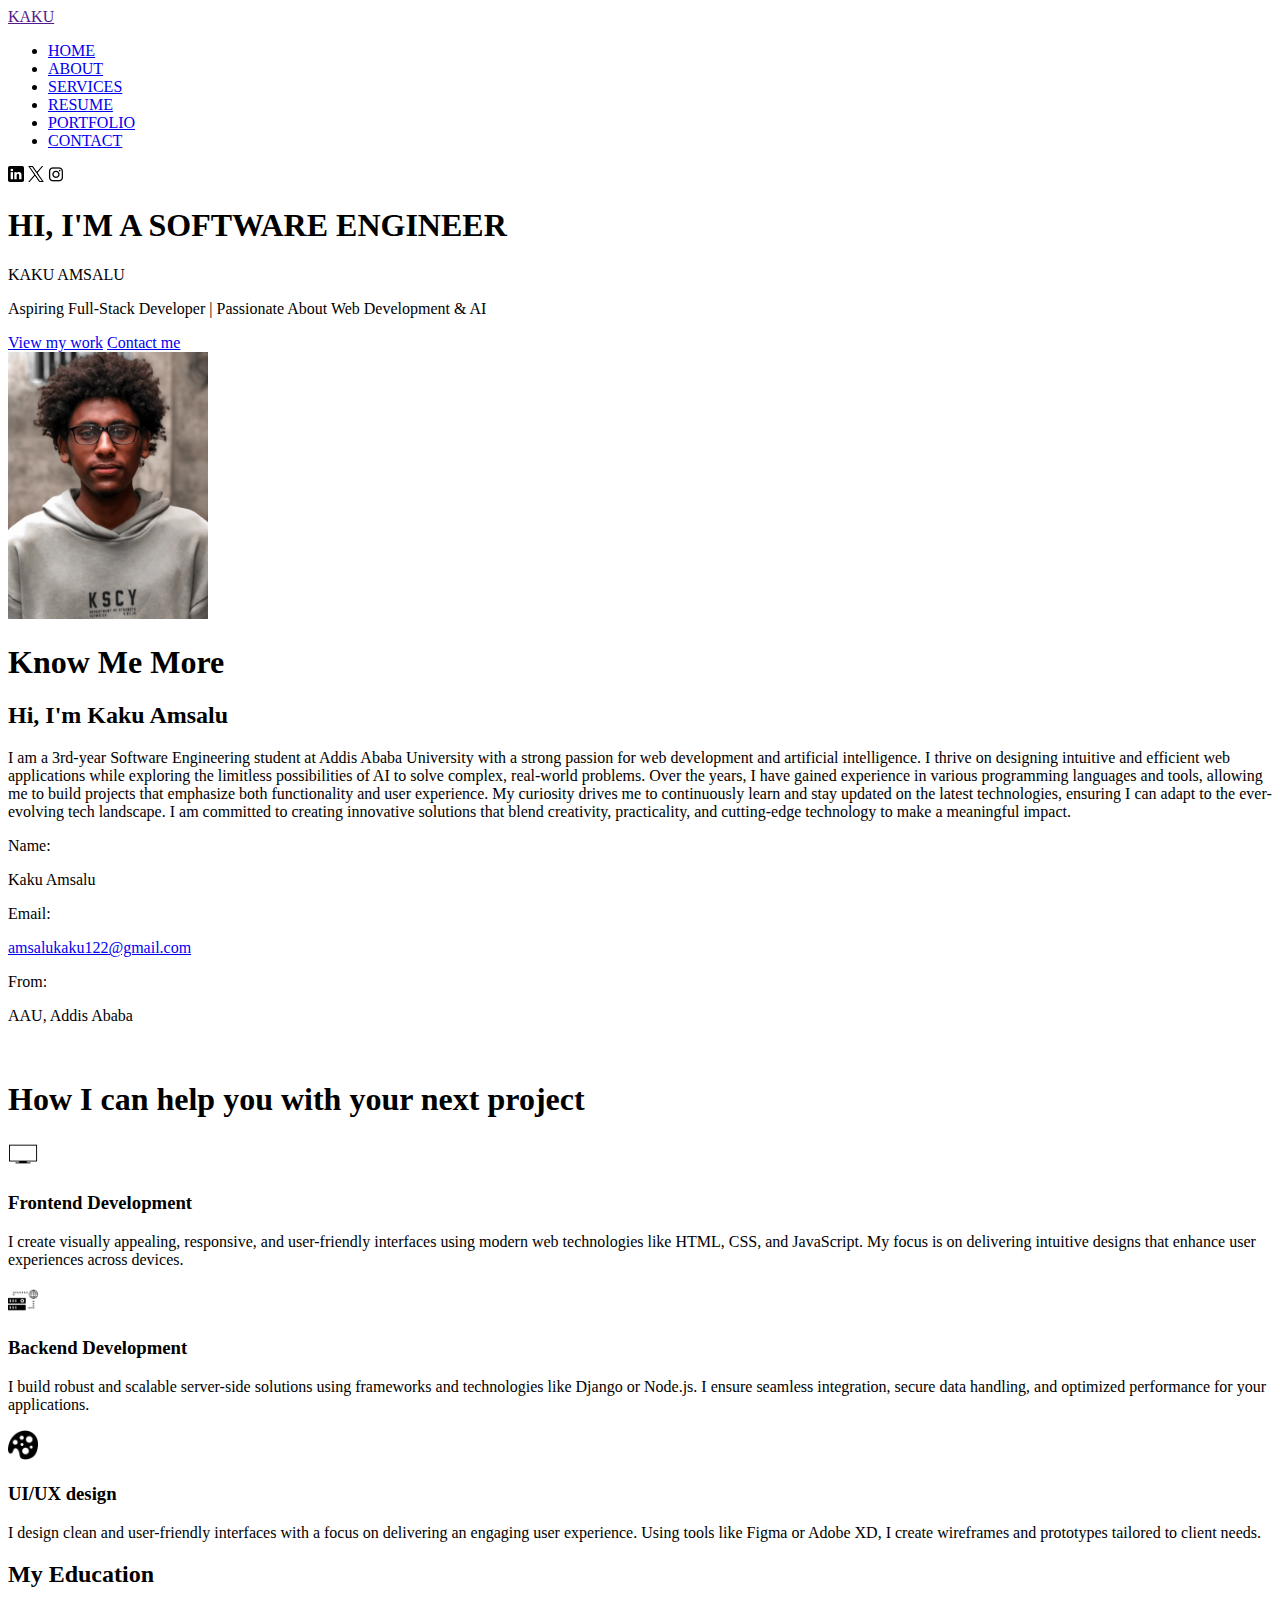
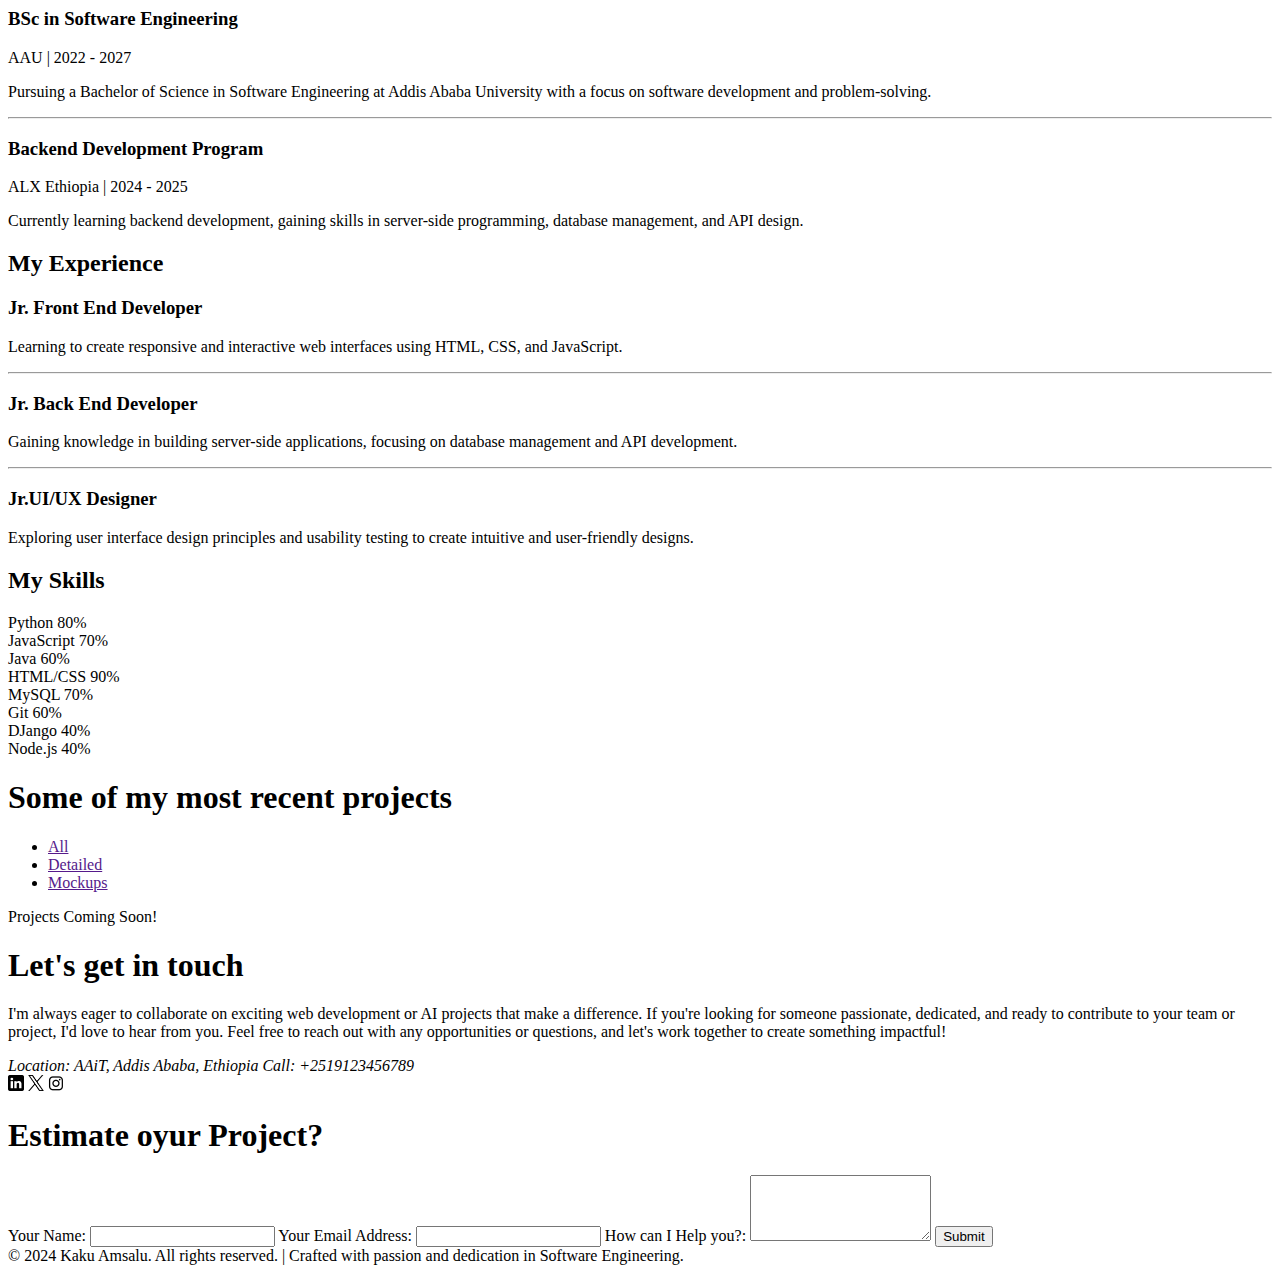
==== index.html @ e04308b4 "Initial commit" ====
<!DOCTYPE html>
<html lang="en">
    <head>
        <meta charset="UTF-8" />
        <meta name="viewport" content="width=device-width, initial-scale=1.0" />
        <title>Document</title>
    </head>
    <body>
        <header>
        <nav>
            <div><a href="">KAKU</a></div>
            <div>
            <ul>
                <li><a href="#home">HOME</a></li>
                <li><a href="#about">ABOUT</a></li>
                <li><a href="#services">SERVICES</a></li>
                <li><a href="#resume">RESUME</a></li>
                <li><a href="#portfolio">PORTFOLIO</a></li>
                <li><a href="#contact">CONTACT</a></li>
            </ul>
            </div>
            <div>
                <a href="https://www.linkedin.com/kaku-amsalu"><img src="images/icons/linkedin-icon.png" width="16px" height="16px" alt=""/></a>
                <a href="https://www.twitter.com/in/k4_kuu"><img src="images/icons/x-icon.png" width="16px" height="16px" alt=""/></a>
                <a href="https://www.instagram.com/kakuu.a"><img src="images/icons/instagram-icon.png" width="16px" height="16px" alt="" /></a>
            </div>
        </nav>
        </header>

        <main>
            <section id="home">
                <div>
                <h1>HI, I'M A SOFTWARE ENGINEER</h1>
                <div>KAKU AMSALU</div>
                <p>Aspiring Full-Stack Developer | Passionate About Web Development & AI</p>
                <a href="#portfolio">View my work</a>
                <!-- Add icon using CSS ::after -->
                <a href="#contacts">Contact me</a>
                </div>
                
                <div>
                <img src="images/profile.jpg" width="200px" />
                </div>
            </section>

            <section id="about">
                <h1>Know Me More</h1>
                <h2>Hi, I'm Kaku Amsalu</h2>
                <p>
                I am a 3rd-year Software Engineering student at Addis Ababa University
                with a strong passion for web development and artificial intelligence.
                I thrive on designing intuitive and efficient web applications while
                exploring the limitless possibilities of AI to solve complex,
                real-world problems. Over the years, I have gained experience in
                various programming languages and tools, allowing me to build projects
                that emphasize both functionality and user experience. My curiosity
                drives me to continuously learn and stay updated on the latest
                technologies, ensuring I can adapt to the ever-evolving tech
                landscape. I am committed to creating innovative solutions that blend
                creativity, practicality, and cutting-edge technology to make a
                meaningful impact.
                </p>
                <div>
                    <p>Name:</p>
                    <p class="bold">Kaku Amsalu</p>
                </div>
                <div>
                    <p>Email:</p>
                    <a href="mailto:amsalukaku122@gmail.com">amsalukaku122@gmail.com</a>
                </div>
                <div>
                    <p>From:</p>
                    <p>
                        AAU, Addis Ababa
                    </p>
                </div>
                <img src="" alt="" />
            </section>

            <section id="services">
                <h1>How I can help you with your next project</h1>
                <div class="service-container">
                    <div class="services">
                        <img src="images/icons/front-end.png" width="30px" alt="" />
                        <h3>Frontend Development</h3>
                        <p>
                            I create visually appealing, responsive, and user-friendly interfaces using modern web technologies like HTML, CSS, and JavaScript. 
                            My focus is on delivering intuitive designs that enhance user experiences across devices.
                        </p>
                    </div>
                    <div class="services">
                        <img src="images/icons/back-end.png" width="30px" />
                        <h3>Backend Development</h3>
                        <p>
                            I build robust and scalable server-side solutions using frameworks and technologies like Django or Node.js. 
                            I ensure seamless integration, secure data handling, and optimized performance for your applications.
                        </p>
                    </div>
                    <div class="services">
                        <img src="images/icons/paint-palette.png" width="30px" alt="" />
                        <h3>UI/UX design</h3>
                        <p>
                            I design clean and user-friendly interfaces with a focus on delivering an engaging user experience. Using tools like Figma or Adobe XD, I create wireframes and prototypes tailored to client needs.
                        </p>
                    </div>
                </div>
            </section>

            <section id="resume">
                <div id="education">
                    <h2>My Education</h2>
                    <div>
                        <h3>BSc in Software Engineering</h3>
                        <p>AAU | 2022 - 2027</p>
                        <p>Pursuing a Bachelor of Science in Software Engineering at Addis Ababa University with a focus on software development and problem-solving.</p>
                        <hr />
                    </div>
                    <div>
                        <h3>Backend Development Program</h3>
                        <p>ALX Ethiopia | 2024 - 2025</p>
                        <p>Currently learning backend development, gaining skills in server-side programming, database management, and API design.</p>
                    </div>
                </div>
                <div id="experience">
                    <h2>My Experience</h2>
                    <div>
                        <h3>Jr. Front End Developer</h3>
                        <p>Learning to create responsive and interactive web interfaces using HTML, CSS, and JavaScript.</p>
                        <hr />
                    </div>
                    <div>
                        <h3>Jr. Back End Developer</h3>
                        <p>Gaining knowledge in building server-side applications, focusing on database management and API development.</p>
                        <hr />
                    </div>
                    <div>
                        <h3>Jr.UI/UX Designer</h3>
                        <p>Exploring user interface design principles and usability testing to create intuitive and user-friendly designs.</p>
                    </div>
                </div>
                <div class="">
                <h2>My Skills</h2>
                <div class="progress-container">
                    <div class="progress-label">
                    <span>Python</span>
                    <span>80%</span>
                    </div>
                    <div class="progress-bar">
                    <div class="progress-fill"></div>
                    </div>
                </div>
                <div class="progress-container">
                    <div class="progress-label">
                    <span>JavaScript</span>
                    <span>70%</span>
                    </div>
                    <div class="progress-bar">
                    <div class="progress-fill"></div>
                    </div>
                </div>
                <div class="progress-container">
                    <div class="progress-label">
                    <span>Java</span>
                    <span>60%</span>
                    </div>
                    <div class="progress-bar">
                    <div class="progress-fill"></div>
                    </div>
                </div>
                <div class="progress-container">
                    <div class="progress-label">
                    <span>HTML/CSS</span>
                    <span>90%</span>
                    </div>
                    <div class="progress-bar">
                    <div class="progress-fill"></div>
                    </div>
                </div>
                <div class="progress-container">
                    <div class="progress-label">
                    <span>MySQL</span>
                    <span>70%</span>
                    </div>
                    <div class="progress-bar">
                    <div class="progress-fill"></div>
                    </div>
                </div>
                <div class="progress-container">
                    <div class="progress-label">
                    <span>Git</span>
                    <span>60%</span>
                    </div>
                    <div class="progress-bar">
                    <div class="progress-fill"></div>
                    </div>
                </div>
                <div class="progress-container">
                    <div class="progress-label">
                    <span>DJango</span>
                    <span>40%</span>
                    </div>
                    <div class="progress-bar">
                    <div class="progress-fill"></div>
                    </div>
                </div>
                <div class="progress-container">
                    <div class="progress-label">
                    <span>Node.js</span>
                    <span>40%</span>
                    </div>
                    <div class="progress-bar">
                    <div class="progress-fill"></div>
                    </div>
                </div>
                </div>
            </section>

            <section id="portfolio">
                <h1>Some of my most recent projects</h1>
                <nav>
                    <ul>
                        <li><a href="">All</a></li>
                        <li><a href="">Detailed</a></li>
                        <li><a href="">Mockups</a></li>
                    </ul>
                </nav>
                <div class="project-placeholder">
                    <p>Projects Coming Soon!</p>
                </div>
            </section>

            <section id="contact">
                <div>
                <h1>Let's get in touch</h1>
                <p>I'm always eager to collaborate on exciting web development or AI projects that make a difference. If you're looking for someone passionate, dedicated, and ready to contribute to your team or project, I'd love to hear from you. Feel free to reach out with any opportunities or questions, and let's work together to create something impactful!</p>
                <address>
                    Location: AAiT, Addis Ababa, Ethiopia Call: +2519123456789
                    <div class="icons">
                        <a href="https://www.linkedin.com/kaku-amsalu"><img src="images/icons/linkedin-icon.png" width="16px" height="16px" alt=""/></a>
                        <a href="https://www.twitter.com/in/k4_kuu"><img src="images/icons/x-icon.png" width="16px" height="16px" alt=""/></a>
                        <a href="https://www.instagram.com/kakuu.a"><img src="images/icons/instagram-icon.png" width="16px" height="16px" alt="" /></a>
                    </div>
                </address>
                </div>
                <div>
                <h1>Estimate oyur Project?</h1>
                <form action="">
                    <label for="fname">Your Name:</label>
                    <input type="text" name="fname" id="fname" />

                    <label for="email-address">Your Email Address:</label>
                    <input type="text" name="email-address" id="email-address" />

                    <label for="client-work">How can I Help you?:</label>
                    <textarea name="client-work" id="client-work" rows="4"></textarea>

                    <button type="submit">Submit</button>
                </form>
                </div>
            </section>
        </main>

        <footer>
            <div>© 2024 Kaku Amsalu. All rights reserved. | Crafted with passion and dedication in Software Engineering.</div>
        </footer>
    </body>
</html>
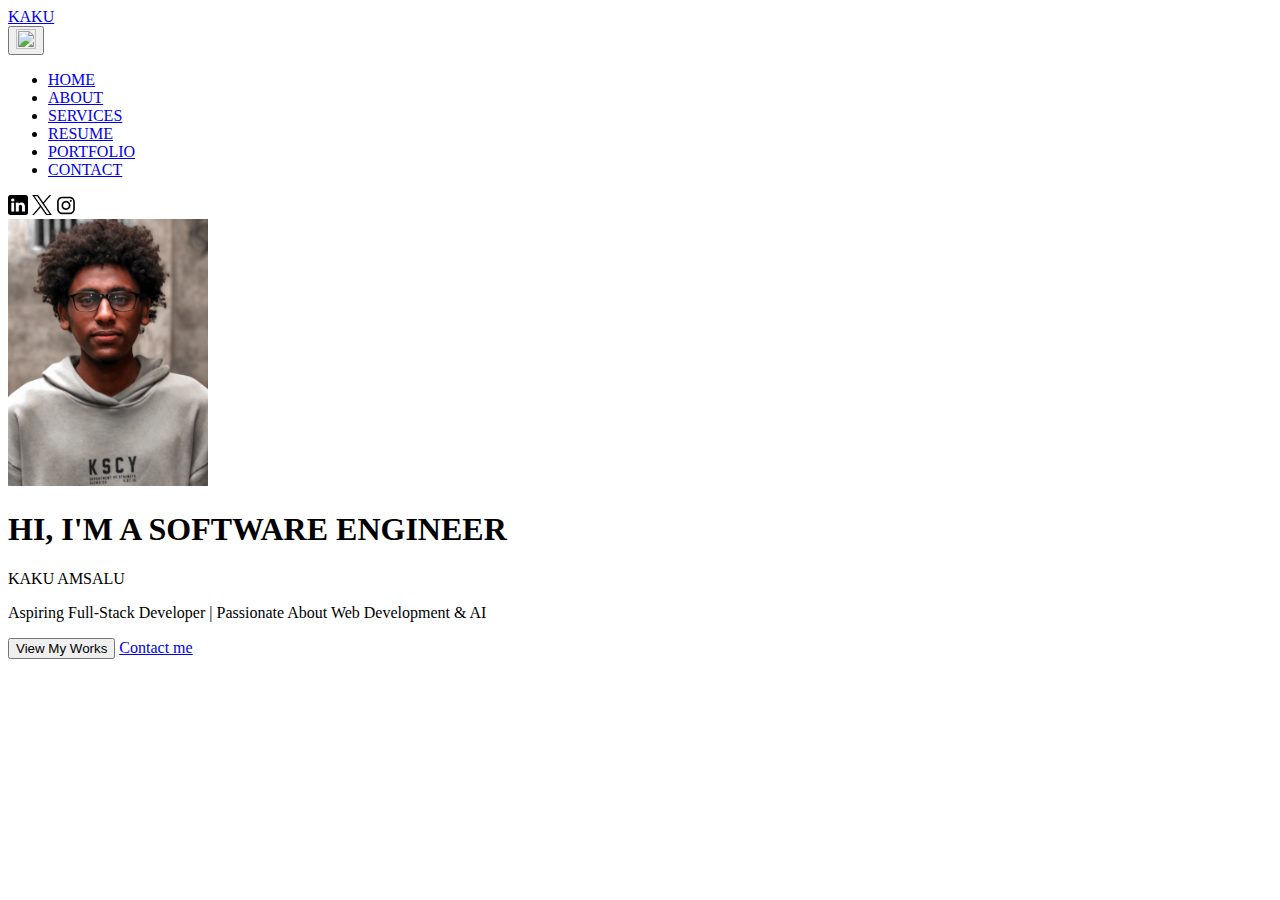
==== commit 62727a9c: "updated links" ====
--- a/index.html
+++ b/index.html
@@ -3,265 +3,57 @@
     <head>
         <meta charset="UTF-8" />
         <meta name="viewport" content="width=device-width, initial-scale=1.0" />
-        <title>Document</title>
+        <link rel="stylesheet" href="css/style.css">
+        <title>Home</title>
     </head>
     <body>
-        <header>
         <nav>
-            <div><a href="">KAKU</a></div>
-            <div>
-            <ul>
-                <li><a href="#home">HOME</a></li>
-                <li><a href="#about">ABOUT</a></li>
-                <li><a href="#services">SERVICES</a></li>
-                <li><a href="#resume">RESUME</a></li>
-                <li><a href="#portfolio">PORTFOLIO</a></li>
-                <li><a href="#contact">CONTACT</a></li>
-            </ul>
-            </div>
-            <div>
-                <a href="https://www.linkedin.com/kaku-amsalu"><img src="images/icons/linkedin-icon.png" width="16px" height="16px" alt=""/></a>
-                <a href="https://www.twitter.com/in/k4_kuu"><img src="images/icons/x-icon.png" width="16px" height="16px" alt=""/></a>
-                <a href="https://www.instagram.com/kakuu.a"><img src="images/icons/instagram-icon.png" width="16px" height="16px" alt="" /></a>
+            <div id="nav-container">
+                <div id="m-name" class="item"><a href="#">KAKU</a></div>
+                <div id="button-container" class="item">
+                    <button id="more-button" class="more-icon">
+                        <img  id="button-icon" src="images/icons/more.png" alt="" width="20px" height="20px">
+                    </button>
+                </div>
+                <div class="item" id="menu-container">
+                    <div >
+                        <ul id="menu">
+                            <li><a href="#">HOME</a></li>
+                            <li><a href="about.html">ABOUT</a></li>
+                            <li><a href="services.html">SERVICES</a></li>
+                            <li><a href="resume.html">RESUME</a></li>
+                            <li><a href="portfolio.html">PORTFOLIO</a></li>
+                            <li><a href="contact.html">CONTACT</a></li>
+                        </ul>
+                    </div>
+                    <div id="social-links">
+                            <a href="https://www.linkedin.com/kaku-amsalu"><img src="images/icons/linkedin-icon.png" width="20px" height="20px" alt=""/></a>
+                            <a href="https://www.twitter.com/in/k4_kuu"><img src="images/icons/x-icon.png" width="20px" height="20px" alt=""/></a>
+                            <a href="https://www.instagram.com/kakuu.a"><img src="images/icons/instagram-icon.png" width="20px" height="20px" alt="" /></a>
+                    </div>
+                </div>
             </div>
         </nav>
-        </header>
 
         <main>
             <section id="home">
-                <div>
-                <h1>HI, I'M A SOFTWARE ENGINEER</h1>
-                <div>KAKU AMSALU</div>
-                <p>Aspiring Full-Stack Developer | Passionate About Web Development & AI</p>
-                <a href="#portfolio">View my work</a>
-                <!-- Add icon using CSS ::after -->
-                <a href="#contacts">Contact me</a>
-                </div>
-                
-                <div>
-                <img src="images/profile.jpg" width="200px" />
-                </div>
-            </section>
-
-            <section id="about">
-                <h1>Know Me More</h1>
-                <h2>Hi, I'm Kaku Amsalu</h2>
-                <p>
-                I am a 3rd-year Software Engineering student at Addis Ababa University
-                with a strong passion for web development and artificial intelligence.
-                I thrive on designing intuitive and efficient web applications while
-                exploring the limitless possibilities of AI to solve complex,
-                real-world problems. Over the years, I have gained experience in
-                various programming languages and tools, allowing me to build projects
-                that emphasize both functionality and user experience. My curiosity
-                drives me to continuously learn and stay updated on the latest
-                technologies, ensuring I can adapt to the ever-evolving tech
-                landscape. I am committed to creating innovative solutions that blend
-                creativity, practicality, and cutting-edge technology to make a
-                meaningful impact.
-                </p>
-                <div>
-                    <p>Name:</p>
-                    <p class="bold">Kaku Amsalu</p>
-                </div>
-                <div>
-                    <p>Email:</p>
-                    <a href="mailto:amsalukaku122@gmail.com">amsalukaku122@gmail.com</a>
-                </div>
-                <div>
-                    <p>From:</p>
-                    <p>
-                        AAU, Addis Ababa
-                    </p>
-                </div>
-                <img src="" alt="" />
-            </section>
-
-            <section id="services">
-                <h1>How I can help you with your next project</h1>
-                <div class="service-container">
-                    <div class="services">
-                        <img src="images/icons/front-end.png" width="30px" alt="" />
-                        <h3>Frontend Development</h3>
-                        <p>
-                            I create visually appealing, responsive, and user-friendly interfaces using modern web technologies like HTML, CSS, and JavaScript. 
-                            My focus is on delivering intuitive designs that enhance user experiences across devices.
-                        </p>
+                <div id="home-content">
+                    <div id="profile-img">
+                        <img src="images/profile.jpg" width="200px" />
                     </div>
-                    <div class="services">
-                        <img src="images/icons/back-end.png" width="30px" />
-                        <h3>Backend Development</h3>
-                        <p>
-                            I build robust and scalable server-side solutions using frameworks and technologies like Django or Node.js. 
-                            I ensure seamless integration, secure data handling, and optimized performance for your applications.
-                        </p>
+                    <div id="intro">
+                        <h1>HI, I'M A SOFTWARE ENGINEER</h1>
+                        <div class="my-name">KAKU AMSALU</div>
+                        <p>Aspiring Full-Stack Developer | Passionate About Web Development & AI</p>
+                        <div id="work-contact">
+                            <button>View My Works</button>
+                            <a href="contact.html" class="contact-me">Contact me</a>
+                        </div>
                     </div>
-                    <div class="services">
-                        <img src="images/icons/paint-palette.png" width="30px" alt="" />
-                        <h3>UI/UX design</h3>
-                        <p>
-                            I design clean and user-friendly interfaces with a focus on delivering an engaging user experience. Using tools like Figma or Adobe XD, I create wireframes and prototypes tailored to client needs.
-                        </p>
-                    </div>
-                </div>
-            </section>
-
-            <section id="resume">
-                <div id="education">
-                    <h2>My Education</h2>
-                    <div>
-                        <h3>BSc in Software Engineering</h3>
-                        <p>AAU | 2022 - 2027</p>
-                        <p>Pursuing a Bachelor of Science in Software Engineering at Addis Ababa University with a focus on software development and problem-solving.</p>
-                        <hr />
-                    </div>
-                    <div>
-                        <h3>Backend Development Program</h3>
-                        <p>ALX Ethiopia | 2024 - 2025</p>
-                        <p>Currently learning backend development, gaining skills in server-side programming, database management, and API design.</p>
-                    </div>
-                </div>
-                <div id="experience">
-                    <h2>My Experience</h2>
-                    <div>
-                        <h3>Jr. Front End Developer</h3>
-                        <p>Learning to create responsive and interactive web interfaces using HTML, CSS, and JavaScript.</p>
-                        <hr />
-                    </div>
-                    <div>
-                        <h3>Jr. Back End Developer</h3>
-                        <p>Gaining knowledge in building server-side applications, focusing on database management and API development.</p>
-                        <hr />
-                    </div>
-                    <div>
-                        <h3>Jr.UI/UX Designer</h3>
-                        <p>Exploring user interface design principles and usability testing to create intuitive and user-friendly designs.</p>
-                    </div>
-                </div>
-                <div class="">
-                <h2>My Skills</h2>
-                <div class="progress-container">
-                    <div class="progress-label">
-                    <span>Python</span>
-                    <span>80%</span>
-                    </div>
-                    <div class="progress-bar">
-                    <div class="progress-fill"></div>
-                    </div>
-                </div>
-                <div class="progress-container">
-                    <div class="progress-label">
-                    <span>JavaScript</span>
-                    <span>70%</span>
-                    </div>
-                    <div class="progress-bar">
-                    <div class="progress-fill"></div>
-                    </div>
-                </div>
-                <div class="progress-container">
-                    <div class="progress-label">
-                    <span>Java</span>
-                    <span>60%</span>
-                    </div>
-                    <div class="progress-bar">
-                    <div class="progress-fill"></div>
-                    </div>
-                </div>
-                <div class="progress-container">
-                    <div class="progress-label">
-                    <span>HTML/CSS</span>
-                    <span>90%</span>
-                    </div>
-                    <div class="progress-bar">
-                    <div class="progress-fill"></div>
-                    </div>
-                </div>
-                <div class="progress-container">
-                    <div class="progress-label">
-                    <span>MySQL</span>
-                    <span>70%</span>
-                    </div>
-                    <div class="progress-bar">
-                    <div class="progress-fill"></div>
-                    </div>
-                </div>
-                <div class="progress-container">
-                    <div class="progress-label">
-                    <span>Git</span>
-                    <span>60%</span>
-                    </div>
-                    <div class="progress-bar">
-                    <div class="progress-fill"></div>
-                    </div>
-                </div>
-                <div class="progress-container">
-                    <div class="progress-label">
-                    <span>DJango</span>
-                    <span>40%</span>
-                    </div>
-                    <div class="progress-bar">
-                    <div class="progress-fill"></div>
-                    </div>
-                </div>
-                <div class="progress-container">
-                    <div class="progress-label">
-                    <span>Node.js</span>
-                    <span>40%</span>
-                    </div>
-                    <div class="progress-bar">
-                    <div class="progress-fill"></div>
-                    </div>
-                </div>
-                </div>
-            </section>
-
-            <section id="portfolio">
-                <h1>Some of my most recent projects</h1>
-                <nav>
-                    <ul>
-                        <li><a href="">All</a></li>
-                        <li><a href="">Detailed</a></li>
-                        <li><a href="">Mockups</a></li>
-                    </ul>
-                </nav>
-                <div class="project-placeholder">
-                    <p>Projects Coming Soon!</p>
-                </div>
-            </section>
-
-            <section id="contact">
-                <div>
-                <h1>Let's get in touch</h1>
-                <p>I'm always eager to collaborate on exciting web development or AI projects that make a difference. If you're looking for someone passionate, dedicated, and ready to contribute to your team or project, I'd love to hear from you. Feel free to reach out with any opportunities or questions, and let's work together to create something impactful!</p>
-                <address>
-                    Location: AAiT, Addis Ababa, Ethiopia Call: +2519123456789
-                    <div class="icons">
-                        <a href="https://www.linkedin.com/kaku-amsalu"><img src="images/icons/linkedin-icon.png" width="16px" height="16px" alt=""/></a>
-                        <a href="https://www.twitter.com/in/k4_kuu"><img src="images/icons/x-icon.png" width="16px" height="16px" alt=""/></a>
-                        <a href="https://www.instagram.com/kakuu.a"><img src="images/icons/instagram-icon.png" width="16px" height="16px" alt="" /></a>
-                    </div>
-                </address>
-                </div>
-                <div>
-                <h1>Estimate oyur Project?</h1>
-                <form action="">
-                    <label for="fname">Your Name:</label>
-                    <input type="text" name="fname" id="fname" />
-
-                    <label for="email-address">Your Email Address:</label>
-                    <input type="text" name="email-address" id="email-address" />
-
-                    <label for="client-work">How can I Help you?:</label>
-                    <textarea name="client-work" id="client-work" rows="4"></textarea>
-
-                    <button type="submit">Submit</button>
-                </form>
                 </div>
             </section>
         </main>
 
-        <footer>
-            <div>© 2024 Kaku Amsalu. All rights reserved. | Crafted with passion and dedication in Software Engineering.</div>
-        </footer>
+        <script src="js/main.js"></script>
     </body>
-</html>
+</html>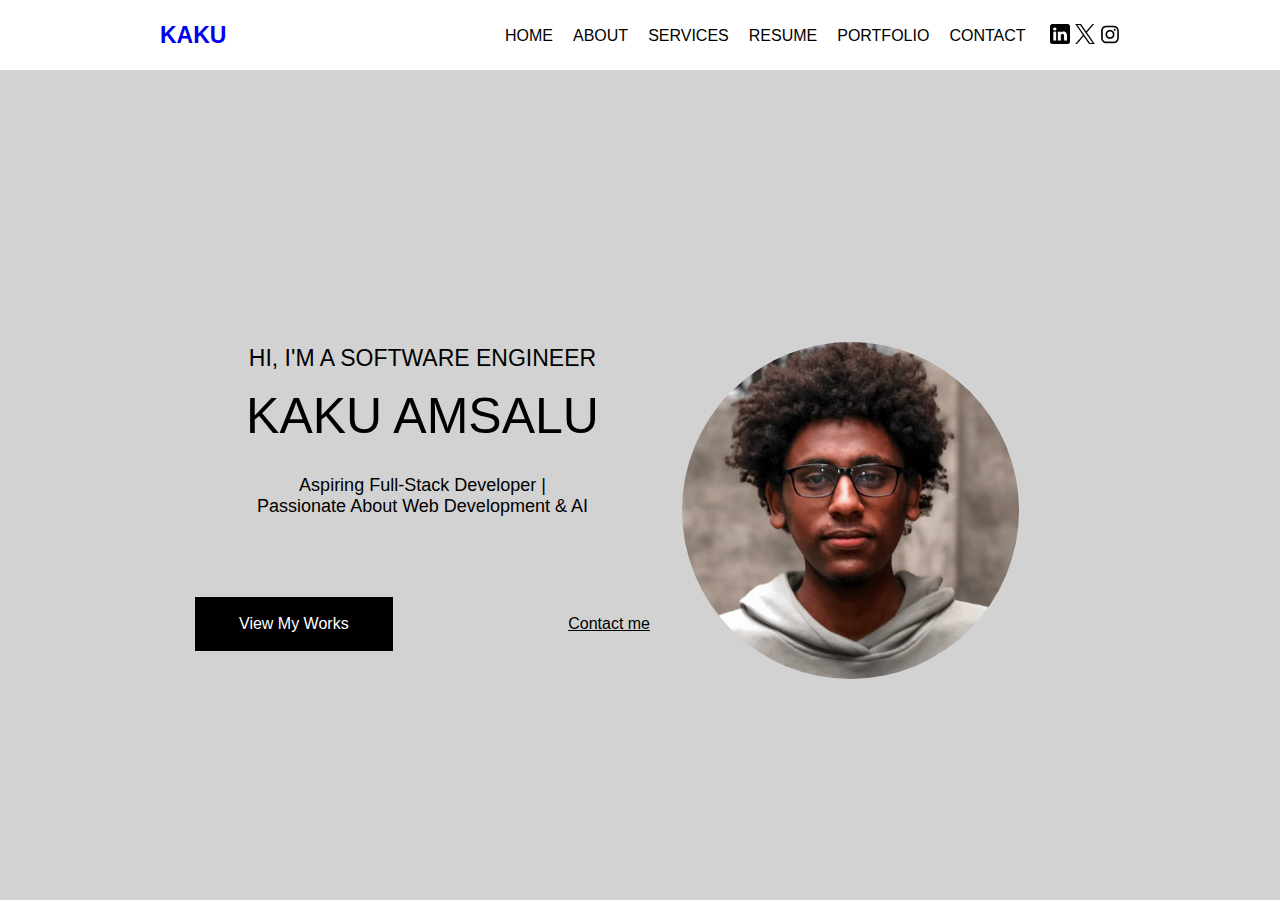
==== commit 832ec665: "edited link" ====
--- a/index.html
+++ b/index.html
@@ -3,7 +3,7 @@
     <head>
         <meta charset="UTF-8" />
         <meta name="viewport" content="width=device-width, initial-scale=1.0" />
-        <link rel="stylesheet" href="css/style.css">
+        <link rel="stylesheet" href="src/css/style.css">
         <title>Home</title>
     </head>
     <body>
--- a/src/css/style.css
+++ b/src/css/style.css
@@ -0,0 +1,589 @@
+��/ *   b r e a k p o i n t s   + 
+         m o b i l e   p o r t r a i t   -   3 4 3 p x + 
+         m o b i l e   l a n d s c a p e   -   8 5 2 p x + 
+         t a b l e t   p o r t r a i t   -   8 3 4   p x + 
+         t a b l e t   l a n d s c a p e   -   1 1 9 4 p x + 
+         d e s k t o p   -   1 4 4 0 p x + 
+ * / + 
+ + 
+ / *   g e n e r a l   s t y l e   * / + 
+ *   { + 
+         b o x - s i z i n g :   b o r d e r - b o x ; + 
+ } + 
+ + 
+ b o d y , h t m l   { + 
+         f o n t - f a m i l y :   ' P o p p i n s ' ,   s a n s - s e r i f ; + 
+         m a r g i n :   0 ; + 
+         p a d d i n g :   0 ; + 
+         b a c k g r o u n d - c o l o r :   # d 2 d 2 d 2 ; + 
+         w i d t h :   1 0 0 % ; + 
+ } + 
+ + 
+ / *   n a v i g a t i o n   * / + 
+ n a v { + 
+         p o s i t i o n :   r e l a t i v e ; + 
+         z - i n d e x :   1 0 0 0 ; + 
+         w i d t h :   1 0 0 % ; + 
+         h e i g h t :   6 6 p x ; + 
+         p a d d i n g : 2 1 . 5 p x   0 ; + 
+         b a c k g r o u n d - c o l o r :   # f f f ; + 
+ } + 
+ + 
+ # n a v - c o n t a i n e r { + 
+         d i s p l a y :   f l e x ; + 
+         w i d t h :   1 0 0 % ; + 
+         p a d d i n g - l e f t :   1 r e m ; + 
+         p a d d i n g - r i g h t :   1 r e m ; + 
+ } + 
+ + 
+ . i t e m { + 
+         f l e x :   1 ; + 
+ } + 
+ + 
+ # m - n a m e   a { + 
+         f o n t - w e i g h t :   6 0 0 ; + 
+         l e t t e r - s p a c i n g :   3 ; + 
+         f o n t - s i z e :   2 3 p x ; + 
+         t e x t - d e c o r a t i o n :   n o n e ; + 
+ } + 
+ + 
+ # m - n a m e   a : v i s i t e d   { + 
+         c o l o r :   b l a c k ; + 
+ } + 
+ + 
+ . m o r e - i c o n   { + 
+         b a c k g r o u n d :   n o n e ; + 
+         b o r d e r :   n o n e ; + 
+         c u r s o r :   p o i n t e r ; + 
+ } + 
+ + 
+ # m e n u { + 
+         p o s i t i o n :   a b s o l u t e ; + 
+         t o p :   6 6 p x ; + 
+         l e f t :   0 ; + 
+         b a c k g r o u n d - c o l o r :   w h i t e ; + 
+         b o r d e r :   1 p x   s o l i d   # c c c ; + 
+         w i d t h :   1 0 0 % ;   + 
+         d i s p l a y :   n o n e ;   + 
+         l i s t - s t y l e :   n o n e ; + 
+         p a d d i n g :   0 ; + 
+         m a r g i n :   0 ; + 
+         b o x - s h a d o w :   0 p x   4 p x   6 p x   r g b a ( 0 ,   0 ,   0 ,   0 . 1 ) ; + 
+ } + 
+ + 
+ # m e n u   { + 
+         d i s p l a y :   n o n e ;   + 
+ } + 
+ + 
+ # m e n u   l i   { + 
+         p a d d i n g :   1 0 p x   2 0 p x ; + 
+         t e x t - a l i g n :   l e f t ; + 
+         b o r d e r - t o p :   0 . 2 p x   s o l i d   # d 2 d 2 d 2 ; + 
+ } + 
+ + 
+ # m e n u   l i   a   { + 
+         t e x t - d e c o r a t i o n :   n o n e ; + 
+         c o l o r :   b l a c k ; + 
+ } + 
+ + 
+ # m e n u . v i s i b l e   { + 
+         d i s p l a y :   b l o c k ; + 
+ } + 
+ + 
+ . m o r e - i c o n   { + 
+         b a c k g r o u n d :   n o n e ; + 
+         b o r d e r :   n o n e ; + 
+         c u r s o r :   p o i n t e r ; + 
+ } + 
+ + 
+ # b u t t o n - c o n t a i n e r   { + 
+         t e x t - a l i g n :   r i g h t ; + 
+         p a d d i n g - r i g h t :   5 p x ; + 
+ } + 
+ # s o c i a l - l i n k s   a { + 
+         d i s p l a y :   i n l i n e - b l o c k ; + 
+ } + 
+ # s o c i a l - l i n k s { + 
+         d i s p l a y :   f l e x ; + 
+         j u s t i f y - c o n t e n t :   s p a c e - b e t w e e n ; + 
+         a l i g n - i t e m s :   c e n t e r ; + 
+         p a d d i n g :   0 ; + 
+ + 
+         m a r g i n :   0 ; + 
+         p a d d i n g - r i g h t :   4 0 p x ; + 
+ } + 
+ + 
+ / *   m a i n   c o n t e n t   * / + 
+ + 
+ # h o m e { + 
+         t e x t - a l i g n :   c e n t e r ; + 
+ } + 
+ + 
+ # h o m e - c o n t e n t   { + 
+         w i d t h :   1 0 0 % ; + 
+         m a r g i n - t o p :   4 8 p x ; + 
+         t e x t - a l i g n :   c e n t e r ; + 
+ } + 
+ + 
+ + 
+ # p r o f i l e - i m g   { + 
+         h e i g h t :   3 3 7 p x ; + 
+         w i d t h :   3 3 7 p x ; + 
+         o v e r f l o w :   h i d d e n ; + 
+         b o r d e r - r a d i u s :   3 5 0 % ; + 
+         d i s p l a y :   i n l i n e - b l o c k ; + 
+ } + 
+ + 
+ # p r o f i l e - i m g   i m g { + 
+         w i d t h :   3 3 7 p x ; + 
+         h e i g h t :   4 4 9 p x ; + 
+         o b j e c t - f i t :   c o v e r ; + 
+ } + 
+ # h o m e - c o n t e n t   h 1 { + 
+         m a r g i n - t o p :   5 1 p x ; + 
+         f o n t - w e i g h t :   n o r m a l ; + 
+         f o n t - s i z e :   2 3 p x ; + 
+ } + 
+ + 
+ . m y - n a m e   { + 
+         f o n t - s i z e :   5 0 p x ; + 
+ } + 
+ + 
+ # h o m e - c o n t e n t   p { + 
+         f o n t - s i z e :   1 8 p x ; + 
+         w i d t h :   3 3 7 p x ; + 
+         m a r g i n :   3 0 p x   a u t o ; + 
+ } + 
+ + 
+ # h o m e - c o n t e n t   b u t t o n { + 
+         m a r g i n :   a u t o ; + 
+         m a r g i n - b o t t o m :   2 0 p x ; + 
+         d i s p l a y :   b l o c k ; + 
+         b a c k g r o u n d - c o l o r :   # 0 0 0 ; + 
+         c o l o r :   w h i t e ; + 
+         b o r d e r :   n o n e ; + 
+         p a d d i n g :   1 8 p x   4 4 p x ; + 
+         f o n t - s i z e :   1 6 p x ; + 
+         c u r s o r :   p o i n t e r ; + 
+ } + 
+ + 
+ . c o n t a c t - m e { + 
+         c o l o r :   # 0 0 0 ; + 
+         m a r g i n - b o t t o m :   2 r e m ; + 
+ }       + 
+ + 
+ . c o n t a c t - m e   a : v i s i t e d { + 
+         c o l o r :   # 0 0 0 ; + 
+ } + 
+ + 
+ @ m e d i a   ( m i n - w i d t h : 7 6 8 p x ) { + 
+         h t m l   { + 
+                 h e i g h t :   1 0 0 % ; + 
+         } + 
+         # n a v - c o n t a i n e r { + 
+                 w i d t h :   6 9 6 p x ; + 
+                 m a r g i n :   a u t o ; + 
+         } + 
+ + 
+         # s o c i a l - l i n k s { + 
+                 w i d t h :   6 0 % ; + 
+         } + 
+ + 
+         # w o r k - c o n t a c t   b u t t o n { + 
+                 m a r g i n :   0 ; + 
+         } + 
+ + 
+         # w o r k - c o n t a c t { + 
+                 d i s p l a y :   f l e x ; + 
+                 w i d t h : 4 5 5 p x ; + 
+                 m a r g i n :   5 r e m   a u t o ; + 
+                 j u s t i f y - c o n t e n t :   s p a c e - b e t w e e n ; + 
+                 a l i g n - i t e m s :   c e n t e r ; + 
+         } + 
+ + 
+         . c o n t a c t - m e { + 
+                 m a r g i n :   0 ; + 
+         } + 
+ } + 
+ + 
+ @ m e d i a   ( m i n - w i d t h :   1 0 2 4 p x ) { + 
+         n a v { + 
+                 h e i g h t :   7 0 p x ; + 
+         } + 
+ + 
+         # n a v - c o n t a i n e r { + 
+                 d i s p l a y :   f l e x ; + 
+                 w i d t h :   9 6 0 p x ; + 
+                 m a r g i n :   - 2 1 p x   a u t o ; + 
+                 h e i g h t :   7 0 p x ; + 
+                 a l i g n - i t e m s :   c e n t e r ; + 
+                 j u s t i f y - c o n t e n t :   s p a c e - b e t w e e n ; + 
+                 p a d d i n g :   0 ; + 
+                 t o p :   0 ; + 
+         } + 
+ + 
+         # m e n u - c o n t a i n e r { + 
+                 d i s p l a y :   f l e x ; + 
+                 j u s t i f y - c o n t e n t :   s p a c e - b e t w e e n ; + 
+                 a l i g n - i t e m s :   c e n t e r ; + 
+                 w i d t h :   1 0 0 % ; + 
+                 f l e x :   6 1 0 p x ; + 
+         } + 
+ + 
+         # m e n u { + 
+                 d i s p l a y :   f l e x ; + 
+                 w i d t h :   5 0 0 p x ; + 
+                 b o r d e r :   n o n e ; + 
+                 b a c k g r o u n d :   n o n e ; + 
+                 b o x - s h a d o w :   n o n e ; + 
+                 p o s i t i o n :   s t a t i c ; + 
+                 p a d d i n g - l e f t :   1 0 r e m ; + 
+         } + 
+ + 
+         # m e n u   l i { + 
+                 p a d d i n g :   0   1 0 p x ; + 
+                 b o r d e r - t o p :   n o n e ; + 
+         } + 
+ + 
+         # m e n u   l i   a { + 
+                 f o n t - s i z e :   1 6 p x ; + 
+                 c o l o r :   # 0 0 0 ; + 
+         } + 
+ + 
+         # b u t t o n - c o n t a i n e r   { + 
+                 d i s p l a y :   n o n e ; + 
+         } + 
+ + 
+         # s o c i a l - l i n k s { + 
+                 w i d t h :   7 0 p x ; + 
+                 p a d d i n g - r i g h t :   0 ; + 
+                 j u s t i f y - c o n t e n t :   s p a c e - b e t w e e n ; + 
+                 a l i g n - i t e m s :   c e n t e r ; + 
+                 m a r g i n :   0 ; + 
+         } + 
+ + 
+         # h o m e - c o n t e n t { + 
+                 w i d t h :   8 9 0 p x ; + 
+                 m a r g i n :   1 4 r e m   a u t o ; + 
+                 d i s p l a y :   g r i d ; + 
+                 g r i d - t e m p l a t e - c o l u m n s :   r e p e a t ( 2 ,   1 f r ) ; + 
+                 g r i d - t e m p l a t e - a r e a s :   + 
+                 "   i n t r o   p r o f i l e - i m g   " ; + 
+                 c o l u m n - g a p :   2 r e m ; + 
+         } + 
+ + 
+         # i n t r o { + 
+                 o r d e r : 1 + 
+         } + 
+ + 
+         # p r o f i l e - i m g { + 
+                 o r d e r :   2 ; + 
+                 m a r g i n - t o p :   3 r e m ; + 
+         } + 
+ + 
+ } + 
+ + 
+ @ m e d i a   ( m i n - w i d t h :   1 4 4 0 p x ) { + 
+         # m e n u { + 
+                 p a d d i n g - l e f t :   0 ; + 
+         } + 
+ + 
+         # h o m e - c o n t e n t { + 
+                 c o l u m n - g a p :   4 r e m ; + 
+         } + 
+ + 
+ } 